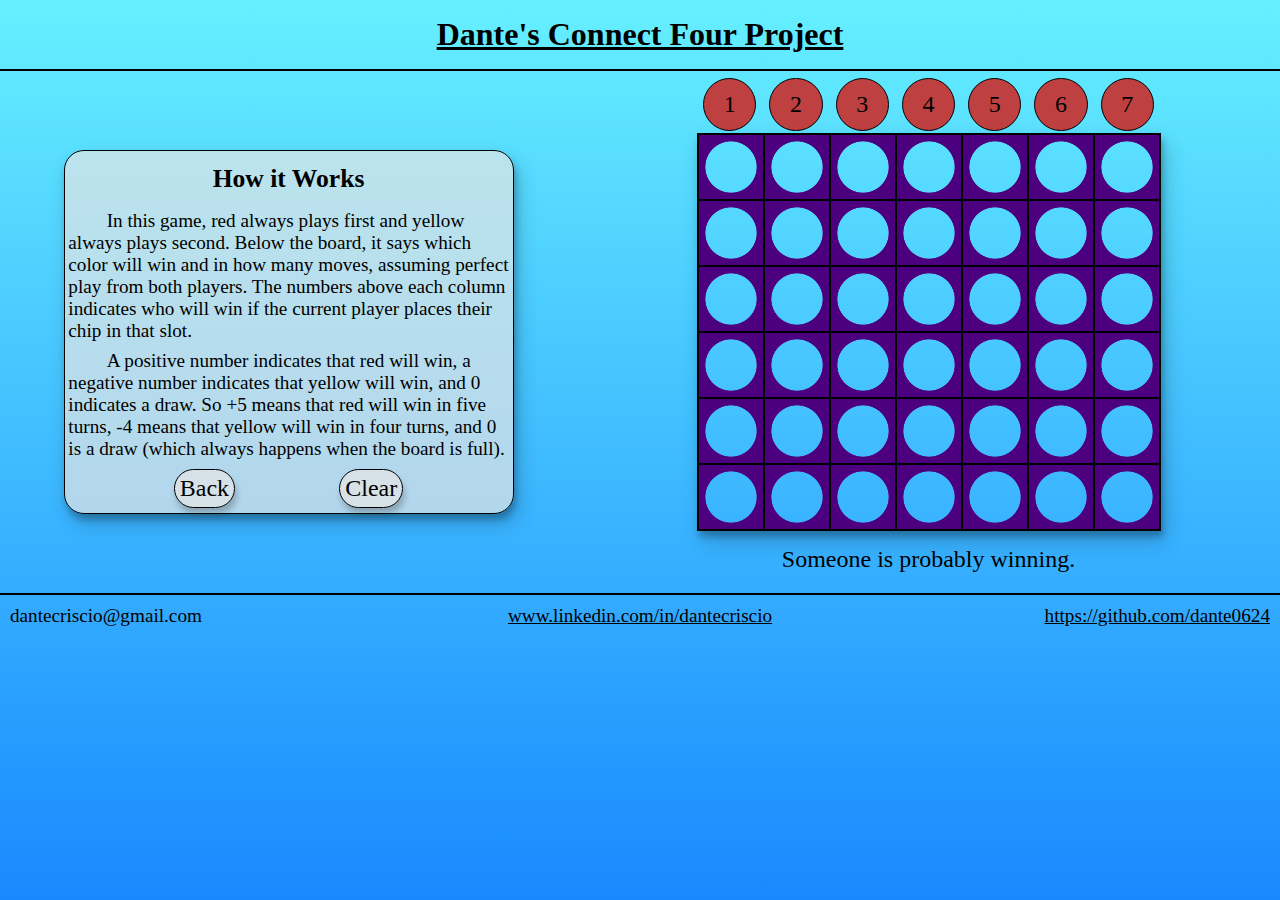
==== index.html @ f304f5de "Created very simple index.html page" ====
<!DOCTYPE html>
<html lang="en">

<head>
<title>Connect Four Project</title>

<style>
  html, body {
    min-width: 100%;
    min-height: 100%;
    margin: 0px;
    padding: 0px;
    font-size: 2.5vw /* makes the root font size be relative to the viewport width */
  }
  body {
    background: linear-gradient(180deg, hsl(186, 100%, 70%), hsl(211, 100%, 55%));
  }
  header {
    border-bottom: 2px solid;
  }
  h1 {
    font-size: 1rem; /* makes the font size be relative to the root font size */
    text-align: center;
    margin: 0px;
    padding: 0.5em; /* this is relative to the current font size */
  }
  h2 {
    font-size: 0.8rem;
    text-align: center;
    margin: 0px;
    padding: 0.5em;
  }

  p {
    font-size: 0.6rem;
    text-align: left;
    text-indent: 2em;
    margin: 0px;
    padding: 0.2em;
  }
  main {
    /* background-color: hsla(0, 20%, 50%, 0.5); */
    display: flex;
    flex-direction: row; /* this assumes we are on a wide screen (pc) */
    align-items: center;
    justify-content: space-around;
  }
  .control-description {
    border: 1px solid;
    border-radius: 20px;
    background-color: hsla(0, 0%, 90%, 0.7);
    width: 35%;
    margin: 5px;
    box-shadow: 5px 10px 20px rgba(0,0,0,0.19), 2px 6px 6px rgba(0,0,0,0.23);
    margin: 5px;
  }

  .back-clear {
    display: flex;
    flex-direction: row;
    justify-content: space-evenly;
    margin: 5px;
  }

  .button {
    border: 1px solid;
    border-width: 1px;
    border-radius: 20px;
    padding: 5px;
    box-shadow: 2px 6px 6px rgba(0,0,0,0.23);
    background-color: hsla(0, 0%, 90%, 0.7);
    color: black;
    width: fit-content;
    font-size: 0.75rem;
  }

  .main-content-wrapper {
    width: 45%; /*this only exists to modify flex: space-around; */
    margin: 5px;
  }

  .main-content {
    display: flex;
    flex-direction: column;
    width: fit-content;
    height: 40vw;
    margin: 0 auto 0 auto;
  }

  .chip-dropper {
    width: 100%;
    display: flex;
    flex-direction: row;
    align-items: center;
    justify-content: space-around;
    height: 5vw;
    margin: 0px auto 0px auto;
  }

  .drop-option {
    display: flex;
    justify-content: center;
    align-items: center;
    background-color: hsla(0, 50%, 50%); /* make saturation jump to 100 when we hover */
    width: 4vw;
    height: 4vw;
    border-radius: 50%;
    border: 1px solid;
    font-size: 0.75rem;
  }

  .game-square {
    border: 1px solid;
    margin: 0px auto 0px auto;
    box-shadow: 5px 10px 20px rgba(0,0,0,0.19), 2px 6px 6px rgba(0,0,0,0.23);
  }

  .game-grid {
    display: grid;
    grid-template-columns: repeat(7, 1fr);
    grid-template-rows: repeat(6, 1fr);
  }

  .cell {
    width: 5vw;
    height: 5vw;
    border-style: solid;
    border-color: black;
    border-width: 1px;
  }

  .position-evaluation {
    display: flex;
    justify-content: center;
    align-items: center;
    height: 5vw;
    font-size: 0.75rem;
  }

  footer {
    display: flex;
    flex-direction: row;
    justify-content: space-between;
    border-top: 2px solid;
    border-width: 2px;
    width: 100%;
  }

  .self-plug {
    width: 30%;
    margin: 10px;
    padding: 0px;
    font-size: 0.6rem;
    color: black;
  }
</style>
</head>

<body>
  <header>
    <h1><u>Dante's Connect Four Project</u></h1>
  </header>
  
  <main>
    <div class="control-description">
      <h2>How it Works</h2>
      <p>In this game, red always plays first and yellow always plays second. Below the board, it says which color will win and in how many moves, assuming perfect play from both players. The numbers above each column indicates who will win if the current player places their chip in that slot.</p>
      <p>A positive number indicates that red will win, a negative number indicates that yellow will win, and 0 indicates a draw. So +5 means that red will win in five turns, -4 means that yellow will win in four turns, and 0 is a draw (which always happens when the board is full).</p>
      <div class="back-clear">
        <div class="button" id="back-button">
          Back
        </div>
        <div class="button" id="clear-button">
          Clear
        </div>
      </div>
    </div>
    <div class="main-content-wrapper">
      <div class="main-content">
        <div class="chip-dropper">
          <div class="drop-option" id="option-1">1</div>
          <div class="drop-option" id="option-2">2</div>
          <div class="drop-option" id="option-3">3</div>
          <div class="drop-option" id="option-4">4</div>
          <div class="drop-option" id="option-5">5</div>
          <div class="drop-option" id="option-6">6</div>
          <div class="drop-option" id="option-7">7</div>
        </div>
        <div class="game-square">
          <div class="game-grid">
            <img src="transparent_cell.png" class="cell" id="cell-1">
            <img src="transparent_cell.png" class="cell" id="cell-2">
            <img src="transparent_cell.png" class="cell" id="cell-3">
            <img src="transparent_cell.png" class="cell" id="cell-4">
            <img src="transparent_cell.png" class="cell" id="cell-5">
            <img src="transparent_cell.png" class="cell" id="cell-6">
            <img src="transparent_cell.png" class="cell" id="cell-7">
            <img src="transparent_cell.png" class="cell" id="cell-8">
            <img src="transparent_cell.png" class="cell" id="cell-9">
            <img src="transparent_cell.png" class="cell" id="cell-10">
            <img src="transparent_cell.png" class="cell" id="cell-11">
            <img src="transparent_cell.png" class="cell" id="cell-12">
            <img src="transparent_cell.png" class="cell" id="cell-13">
            <img src="transparent_cell.png" class="cell" id="cell-14">
            <img src="transparent_cell.png" class="cell" id="cell-15">
            <img src="transparent_cell.png" class="cell" id="cell-16">
            <img src="transparent_cell.png" class="cell" id="cell-17">
            <img src="transparent_cell.png" class="cell" id="cell-18">
            <img src="transparent_cell.png" class="cell" id="cell-19">
            <img src="transparent_cell.png" class="cell" id="cell-20">
            <img src="transparent_cell.png" class="cell" id="cell-21">
            <img src="transparent_cell.png" class="cell" id="cell-22">
            <img src="transparent_cell.png" class="cell" id="cell-23">
            <img src="transparent_cell.png" class="cell" id="cell-24">
            <img src="transparent_cell.png" class="cell" id="cell-25">
            <img src="transparent_cell.png" class="cell" id="cell-26">
            <img src="transparent_cell.png" class="cell" id="cell-27">
            <img src="transparent_cell.png" class="cell" id="cell-28">
            <img src="transparent_cell.png" class="cell" id="cell-29">
            <img src="transparent_cell.png" class="cell" id="cell-30">
            <img src="transparent_cell.png" class="cell" id="cell-31">
            <img src="transparent_cell.png" class="cell" id="cell-32">
            <img src="transparent_cell.png" class="cell" id="cell-33">
            <img src="transparent_cell.png" class="cell" id="cell-34">
            <img src="transparent_cell.png" class="cell" id="cell-35">
            <img src="transparent_cell.png" class="cell" id="cell-36">
            <img src="transparent_cell.png" class="cell" id="cell-37">
            <img src="transparent_cell.png" class="cell" id="cell-38">
            <img src="transparent_cell.png" class="cell" id="cell-39">
            <img src="transparent_cell.png" class="cell" id="cell-40">
            <img src="transparent_cell.png" class="cell" id="cell-41">
            <img src="transparent_cell.png" class="cell" id="cell-42">
          </div>
        </div>
        <div class="position-evaluation">
          Someone is probably winning.
        </div>
      </div>
    </div>
  </main>

  <footer>
    <div class="self-plug">dantecriscio@gmail.com</div>
    <a href="https://www.linkedin.com/in/dantecriscio" target="_blank" class="self-plug" style=text-align:center>www.linkedin.com/in/dantecriscio</a>
    <a href="https://github.com/dante0624" target="_blank" class="self-plug" style=text-align:right>https://github.com/dante0624</a>
    
  </footer>
</body>
</html>
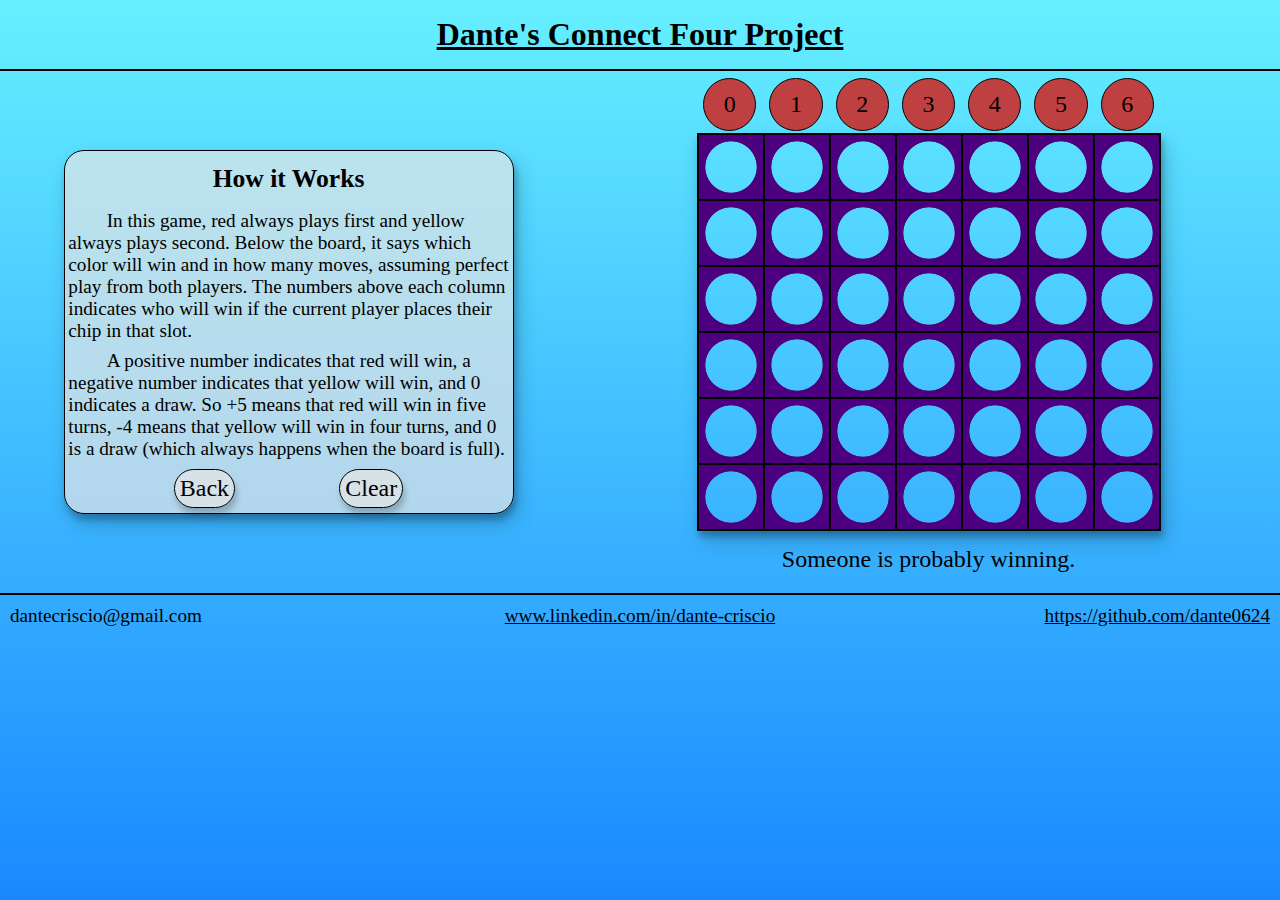
==== commit 4f7fb5cc: "Updated Linkedin in html and used tabs" ====
--- a/index.html
+++ b/index.html
@@ -5,245 +5,234 @@
 <title>Connect Four Project</title>
 
 <style>
-  html, body {
-    min-width: 100%;
-    min-height: 100%;
-    margin: 0px;
-    padding: 0px;
-    font-size: 2.5vw /* makes the root font size be relative to the viewport width */
-  }
-  body {
-    background: linear-gradient(180deg, hsl(186, 100%, 70%), hsl(211, 100%, 55%));
-  }
-  header {
-    border-bottom: 2px solid;
-  }
-  h1 {
-    font-size: 1rem; /* makes the font size be relative to the root font size */
-    text-align: center;
-    margin: 0px;
-    padding: 0.5em; /* this is relative to the current font size */
-  }
-  h2 {
-    font-size: 0.8rem;
-    text-align: center;
-    margin: 0px;
-    padding: 0.5em;
-  }
-
-  p {
-    font-size: 0.6rem;
-    text-align: left;
-    text-indent: 2em;
-    margin: 0px;
-    padding: 0.2em;
-  }
-  main {
-    /* background-color: hsla(0, 20%, 50%, 0.5); */
-    display: flex;
-    flex-direction: row; /* this assumes we are on a wide screen (pc) */
-    align-items: center;
-    justify-content: space-around;
-  }
-  .control-description {
-    border: 1px solid;
-    border-radius: 20px;
-    background-color: hsla(0, 0%, 90%, 0.7);
-    width: 35%;
-    margin: 5px;
-    box-shadow: 5px 10px 20px rgba(0,0,0,0.19), 2px 6px 6px rgba(0,0,0,0.23);
-    margin: 5px;
-  }
-
-  .back-clear {
-    display: flex;
-    flex-direction: row;
-    justify-content: space-evenly;
-    margin: 5px;
-  }
-
-  .button {
-    border: 1px solid;
-    border-width: 1px;
-    border-radius: 20px;
-    padding: 5px;
-    box-shadow: 2px 6px 6px rgba(0,0,0,0.23);
-    background-color: hsla(0, 0%, 90%, 0.7);
-    color: black;
-    width: fit-content;
-    font-size: 0.75rem;
-  }
-
-  .main-content-wrapper {
-    width: 45%; /*this only exists to modify flex: space-around; */
-    margin: 5px;
-  }
-
-  .main-content {
-    display: flex;
-    flex-direction: column;
-    width: fit-content;
-    height: 40vw;
-    margin: 0 auto 0 auto;
-  }
-
-  .chip-dropper {
-    width: 100%;
-    display: flex;
-    flex-direction: row;
-    align-items: center;
-    justify-content: space-around;
-    height: 5vw;
-    margin: 0px auto 0px auto;
-  }
-
-  .drop-option {
-    display: flex;
-    justify-content: center;
-    align-items: center;
-    background-color: hsla(0, 50%, 50%); /* make saturation jump to 100 when we hover */
-    width: 4vw;
-    height: 4vw;
-    border-radius: 50%;
-    border: 1px solid;
-    font-size: 0.75rem;
-  }
-
-  .game-square {
-    border: 1px solid;
-    margin: 0px auto 0px auto;
-    box-shadow: 5px 10px 20px rgba(0,0,0,0.19), 2px 6px 6px rgba(0,0,0,0.23);
-  }
-
-  .game-grid {
-    display: grid;
-    grid-template-columns: repeat(7, 1fr);
-    grid-template-rows: repeat(6, 1fr);
-  }
-
-  .cell {
-    width: 5vw;
-    height: 5vw;
-    border-style: solid;
-    border-color: black;
-    border-width: 1px;
-  }
-
-  .position-evaluation {
-    display: flex;
-    justify-content: center;
-    align-items: center;
-    height: 5vw;
-    font-size: 0.75rem;
-  }
-
-  footer {
-    display: flex;
-    flex-direction: row;
-    justify-content: space-between;
-    border-top: 2px solid;
-    border-width: 2px;
-    width: 100%;
-  }
-
-  .self-plug {
-    width: 30%;
-    margin: 10px;
-    padding: 0px;
-    font-size: 0.6rem;
-    color: black;
-  }
+	html, body {
+		min-width: 100%;
+		min-height: 100%;
+		margin: 0px;
+		padding: 0px;
+		font-size: 2.5vw /* makes the root font size be relative to the viewport width */
+	}
+	body {
+		background: linear-gradient(180deg, hsl(186, 100%, 70%), hsl(211, 100%, 55%));
+	}
+	header {
+		border-bottom: 2px solid;
+	}
+	h1 {
+		font-size: 1rem; /* makes the font size be relative to the root font size */
+		text-align: center;
+		margin: 0px;
+		padding: 0.5em; /* this is relative to the current font size */
+	}
+	h2 {
+		font-size: 0.8rem;
+		text-align: center;
+		margin: 0px;
+		padding: 0.5em;
+	}
+
+	p {
+		font-size: 0.6rem;
+		text-align: left;
+		text-indent: 2em;
+		margin: 0px;
+		padding: 0.2em;
+	}
+	main {
+		/* background-color: hsla(0, 20%, 50%, 0.5); */
+		display: flex;
+		flex-direction: row; /* this assumes we are on a wide screen (pc) */
+		align-items: center;
+		justify-content: space-around;
+	}
+	.control-description {
+		border: 1px solid;
+		border-radius: 20px;
+		background-color: hsla(0, 0%, 90%, 0.7);
+		width: 35%;
+		margin: 5px;
+		box-shadow: 5px 10px 20px rgba(0,0,0,0.19), 2px 6px 6px rgba(0,0,0,0.23);
+		margin: 5px;
+	}
+	.back-clear {
+		display: flex;
+		flex-direction: row;
+		justify-content: space-evenly;
+		margin: 5px;
+	}
+	.button {
+		border: 1px solid;
+		border-width: 1px;
+		border-radius: 20px;
+		padding: 5px;
+		box-shadow: 2px 6px 6px rgba(0,0,0,0.23);
+		background-color: hsla(0, 0%, 90%, 0.7);
+		color: black;
+		width: fit-content;
+		font-size: 0.75rem;
+	}
+	.main-content-wrapper {
+		width: 45%; /*this only exists to modify flex: space-around; */
+		margin: 5px;
+	}
+	.main-content {
+		display: flex;
+		flex-direction: column;
+		width: fit-content;
+		height: 40vw;
+		margin: 0 auto 0 auto;
+	}
+	.chip-dropper {
+		width: 100%;
+		display: flex;
+		flex-direction: row;
+		align-items: center;
+		justify-content: space-around;
+		height: 5vw;
+		margin: 0px auto 0px auto;
+	}
+	.drop-option {
+		display: flex;
+		justify-content: center;
+		align-items: center;
+		background-color: hsla(0, 50%, 50%); /* make saturation jump to 100 when we hover */
+		width: 4vw;
+		height: 4vw;
+		border-radius: 50%;
+		border: 1px solid;
+		font-size: 0.75rem;
+	}
+	.game-square {
+		border: 1px solid;
+		margin: 0px auto 0px auto;
+		box-shadow: 5px 10px 20px rgba(0,0,0,0.19), 2px 6px 6px rgba(0,0,0,0.23);
+	}
+		.game-grid {
+		display: grid;
+		grid-template-columns: repeat(7, 1fr);
+		grid-template-rows: repeat(6, 1fr);
+	}
+		.cell {
+		width: 5vw;
+		height: 5vw;
+		border-style: solid;
+		border-color: black;
+		border-width: 1px;
+	}
+		.position-evaluation {
+		display: flex;
+		justify-content: center;
+		align-items: center;
+		height: 5vw;
+		font-size: 0.75rem;
+	}
+		footer {
+		display: flex;
+		flex-direction: row;
+		justify-content: space-between;
+		border-top: 2px solid;
+		border-width: 2px;
+		width: 100%;
+	}
+		.self-plug {
+		width: 30%;
+		margin: 10px;
+		padding: 0px;
+		font-size: 0.6rem;
+		color: black;
+	}
 </style>
 </head>
 
 <body>
-  <header>
-    <h1><u>Dante's Connect Four Project</u></h1>
-  </header>
-  
-  <main>
-    <div class="control-description">
-      <h2>How it Works</h2>
-      <p>In this game, red always plays first and yellow always plays second. Below the board, it says which color will win and in how many moves, assuming perfect play from both players. The numbers above each column indicates who will win if the current player places their chip in that slot.</p>
-      <p>A positive number indicates that red will win, a negative number indicates that yellow will win, and 0 indicates a draw. So +5 means that red will win in five turns, -4 means that yellow will win in four turns, and 0 is a draw (which always happens when the board is full).</p>
-      <div class="back-clear">
-        <div class="button" id="back-button">
-          Back
-        </div>
-        <div class="button" id="clear-button">
-          Clear
-        </div>
-      </div>
-    </div>
-    <div class="main-content-wrapper">
-      <div class="main-content">
-        <div class="chip-dropper">
-          <div class="drop-option" id="option-1">1</div>
-          <div class="drop-option" id="option-2">2</div>
-          <div class="drop-option" id="option-3">3</div>
-          <div class="drop-option" id="option-4">4</div>
-          <div class="drop-option" id="option-5">5</div>
-          <div class="drop-option" id="option-6">6</div>
-          <div class="drop-option" id="option-7">7</div>
-        </div>
-        <div class="game-square">
-          <div class="game-grid">
-            <img src="transparent_cell.png" class="cell" id="cell-1">
-            <img src="transparent_cell.png" class="cell" id="cell-2">
-            <img src="transparent_cell.png" class="cell" id="cell-3">
-            <img src="transparent_cell.png" class="cell" id="cell-4">
-            <img src="transparent_cell.png" class="cell" id="cell-5">
-            <img src="transparent_cell.png" class="cell" id="cell-6">
-            <img src="transparent_cell.png" class="cell" id="cell-7">
-            <img src="transparent_cell.png" class="cell" id="cell-8">
-            <img src="transparent_cell.png" class="cell" id="cell-9">
-            <img src="transparent_cell.png" class="cell" id="cell-10">
-            <img src="transparent_cell.png" class="cell" id="cell-11">
-            <img src="transparent_cell.png" class="cell" id="cell-12">
-            <img src="transparent_cell.png" class="cell" id="cell-13">
-            <img src="transparent_cell.png" class="cell" id="cell-14">
-            <img src="transparent_cell.png" class="cell" id="cell-15">
-            <img src="transparent_cell.png" class="cell" id="cell-16">
-            <img src="transparent_cell.png" class="cell" id="cell-17">
-            <img src="transparent_cell.png" class="cell" id="cell-18">
-            <img src="transparent_cell.png" class="cell" id="cell-19">
-            <img src="transparent_cell.png" class="cell" id="cell-20">
-            <img src="transparent_cell.png" class="cell" id="cell-21">
-            <img src="transparent_cell.png" class="cell" id="cell-22">
-            <img src="transparent_cell.png" class="cell" id="cell-23">
-            <img src="transparent_cell.png" class="cell" id="cell-24">
-            <img src="transparent_cell.png" class="cell" id="cell-25">
-            <img src="transparent_cell.png" class="cell" id="cell-26">
-            <img src="transparent_cell.png" class="cell" id="cell-27">
-            <img src="transparent_cell.png" class="cell" id="cell-28">
-            <img src="transparent_cell.png" class="cell" id="cell-29">
-            <img src="transparent_cell.png" class="cell" id="cell-30">
-            <img src="transparent_cell.png" class="cell" id="cell-31">
-            <img src="transparent_cell.png" class="cell" id="cell-32">
-            <img src="transparent_cell.png" class="cell" id="cell-33">
-            <img src="transparent_cell.png" class="cell" id="cell-34">
-            <img src="transparent_cell.png" class="cell" id="cell-35">
-            <img src="transparent_cell.png" class="cell" id="cell-36">
-            <img src="transparent_cell.png" class="cell" id="cell-37">
-            <img src="transparent_cell.png" class="cell" id="cell-38">
-            <img src="transparent_cell.png" class="cell" id="cell-39">
-            <img src="transparent_cell.png" class="cell" id="cell-40">
-            <img src="transparent_cell.png" class="cell" id="cell-41">
-            <img src="transparent_cell.png" class="cell" id="cell-42">
-          </div>
-        </div>
-        <div class="position-evaluation">
-          Someone is probably winning.
-        </div>
-      </div>
-    </div>
-  </main>
-
-  <footer>
-    <div class="self-plug">dantecriscio@gmail.com</div>
-    <a href="https://www.linkedin.com/in/dantecriscio" target="_blank" class="self-plug" style=text-align:center>www.linkedin.com/in/dantecriscio</a>
-    <a href="https://github.com/dante0624" target="_blank" class="self-plug" style=text-align:right>https://github.com/dante0624</a>
-    
-  </footer>
+	<header>
+		<h1><u>Dante's Connect Four Project</u></h1>
+	</header>
+
+	<main>
+		<div class="control-description">
+			<h2>How it Works</h2>
+			<p>In this game, red always plays first and yellow always plays second. Below the board, it says which color will win and in how many moves, assuming perfect play from both players. The numbers above each column indicates who will win if the current player places their chip in that slot.</p>
+			<p>A positive number indicates that red will win, a negative number indicates that yellow will win, and 0 indicates a draw. So +5 means that red will win in five turns, -4 means that yellow will win in four turns, and 0 is a draw (which always happens when the board is full).</p>
+			<div class="back-clear">
+				<div class="button" id="back-button">
+					Back
+				</div>
+				<div class="button" id="clear-button">
+					Clear
+				</div>
+			</div>
+		</div>
+		<div class="main-content-wrapper">
+			<div class="main-content">
+				<div class="chip-dropper">
+					<div class="drop-option" id="option-0">0</div>
+					<div class="drop-option" id="option-1">1</div>
+					<div class="drop-option" id="option-2">2</div>
+					<div class="drop-option" id="option-3">3</div>
+					<div class="drop-option" id="option-4">4</div>
+					<div class="drop-option" id="option-5">5</div>
+					<div class="drop-option" id="option-6">6</div>
+				</div>
+				<div class="game-square">
+					<div class="game-grid">
+						<img src="transparent_cell.png" class="cell" id="cell-0">
+						<img src="transparent_cell.png" class="cell" id="cell-1">
+						<img src="transparent_cell.png" class="cell" id="cell-2">
+						<img src="transparent_cell.png" class="cell" id="cell-3">
+						<img src="transparent_cell.png" class="cell" id="cell-4">
+						<img src="transparent_cell.png" class="cell" id="cell-5">
+						<img src="transparent_cell.png" class="cell" id="cell-6">
+						<img src="transparent_cell.png" class="cell" id="cell-7">
+						<img src="transparent_cell.png" class="cell" id="cell-8">
+						<img src="transparent_cell.png" class="cell" id="cell-9">
+						<img src="transparent_cell.png" class="cell" id="cell-10">
+						<img src="transparent_cell.png" class="cell" id="cell-11">
+						<img src="transparent_cell.png" class="cell" id="cell-12">
+						<img src="transparent_cell.png" class="cell" id="cell-13">
+						<img src="transparent_cell.png" class="cell" id="cell-14">
+						<img src="transparent_cell.png" class="cell" id="cell-15">
+						<img src="transparent_cell.png" class="cell" id="cell-16">
+						<img src="transparent_cell.png" class="cell" id="cell-17">
+						<img src="transparent_cell.png" class="cell" id="cell-18">
+						<img src="transparent_cell.png" class="cell" id="cell-19">
+						<img src="transparent_cell.png" class="cell" id="cell-20">
+						<img src="transparent_cell.png" class="cell" id="cell-21">
+						<img src="transparent_cell.png" class="cell" id="cell-22">
+						<img src="transparent_cell.png" class="cell" id="cell-23">
+						<img src="transparent_cell.png" class="cell" id="cell-24">
+						<img src="transparent_cell.png" class="cell" id="cell-25">
+						<img src="transparent_cell.png" class="cell" id="cell-26">
+						<img src="transparent_cell.png" class="cell" id="cell-27">
+						<img src="transparent_cell.png" class="cell" id="cell-28">
+						<img src="transparent_cell.png" class="cell" id="cell-29">
+						<img src="transparent_cell.png" class="cell" id="cell-30">
+						<img src="transparent_cell.png" class="cell" id="cell-31">
+						<img src="transparent_cell.png" class="cell" id="cell-32">
+						<img src="transparent_cell.png" class="cell" id="cell-33">
+						<img src="transparent_cell.png" class="cell" id="cell-34">
+						<img src="transparent_cell.png" class="cell" id="cell-35">
+						<img src="transparent_cell.png" class="cell" id="cell-36">
+						<img src="transparent_cell.png" class="cell" id="cell-37">
+						<img src="transparent_cell.png" class="cell" id="cell-38">
+						<img src="transparent_cell.png" class="cell" id="cell-39">
+						<img src="transparent_cell.png" class="cell" id="cell-40">
+						<img src="transparent_cell.png" class="cell" id="cell-41">
+					</div>
+				</div>
+				<div class="position-evaluation">
+					Someone is probably winning.
+				</div>
+			</div>
+		</div>
+	</main>
+
+	<footer>
+		<div class="self-plug">dantecriscio@gmail.com</div>
+		<a href="https://www.linkedin.com/in/dante-criscio" target="_blank" class="self-plug" style=text-align:center>www.linkedin.com/in/dante-criscio</a>
+		<a href="https://github.com/dante0624" target="_blank" class="self-plug" style=text-align:right>https://github.com/dante0624</a>
+
+	</footer>
 </body>
-</html>+</html>
+
